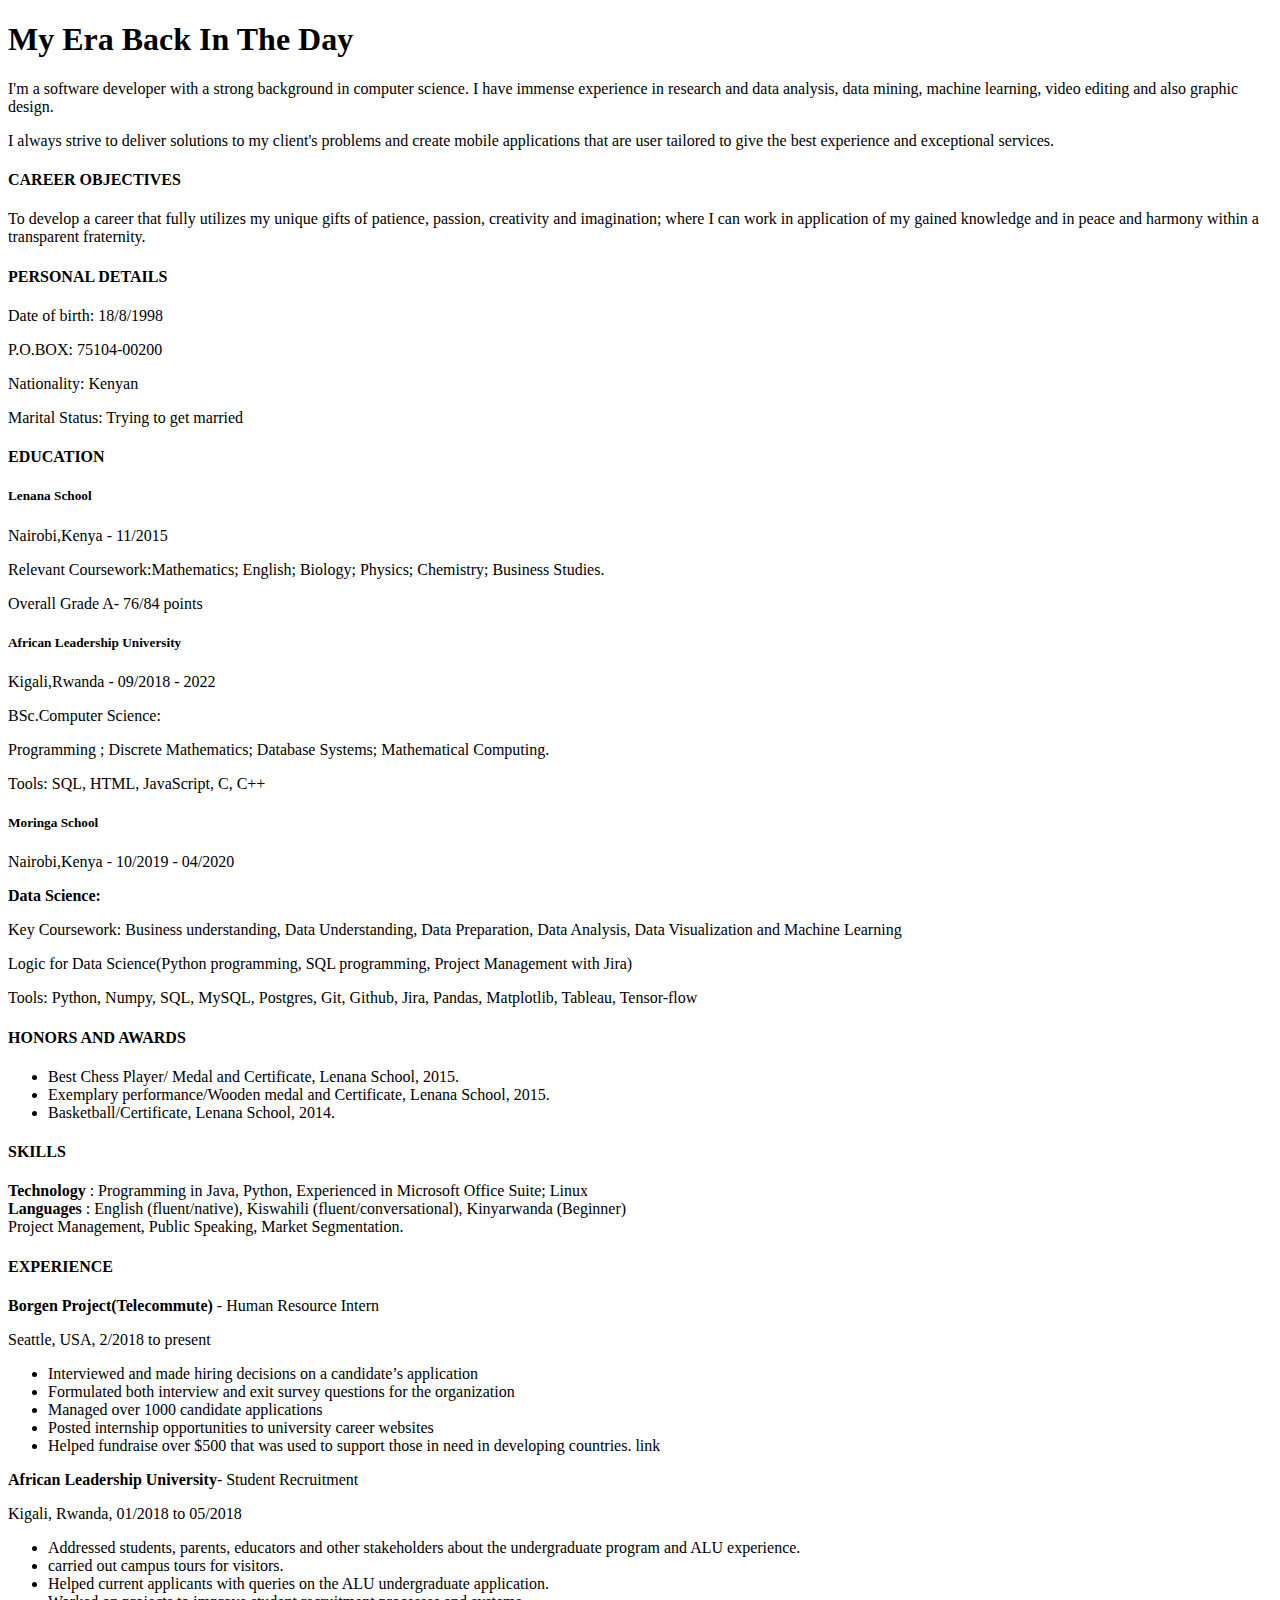
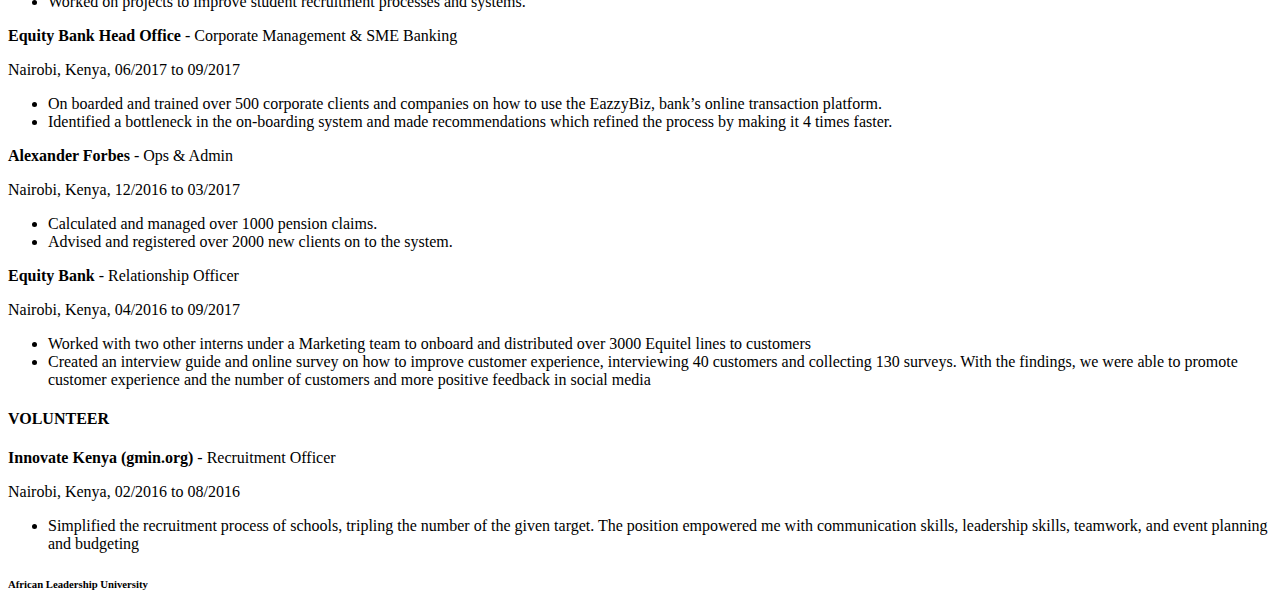
==== index.html @ 61477172 "changes to file structure" ====
<!DOCTYPE html>
<html lang="en" dir="ltr">
  <head>
    <meta charset="utf-8">
    <title>Daniel Ogechi</title>
    <link rel="stylesheet" href="css\style.css" type="text/css">
    <link href="https://cdn.jsdelivr.net/npm/bootstrap@5.0.2/dist/css/bootstrap.min.css" rel="stylesheet" integrity="sha384-EVSTQN3/azprG1Anm3QDgpJLIm9Nao0Yz1ztcQTwFspd3yD65VohhpuuCOmLASjC" crossorigin="anonymous">

  </head>
  <body>
    <h1 class="text-color">My Era Back In The Day</h1>


    <p>I'm a software developer with a strong background in computer science.
      I have immense experience in research and data analysis, data mining,
       machine learning, video editing and also graphic design. </p>

    <p>I always strive to deliver solutions to my client's
      problems and create mobile applications that are user tailored to
      give the best experience and exceptional services.</p>

    <div class="career">
      <h4>CAREER OBJECTIVES</h4>
      <p>To develop a career that fully utilizes my unique gifts of patience, passion, creativity and imagination; where I can work in application of my gained knowledge
        and in peace and harmony within a transparent fraternity.</p>
      </div>

    <div class="content-holder">
      <div id="personal">
        <h4 class="underline">PERSONAL DETAILS</h4>
        <p>Date of birth: 18/8/1998</p>
        <p>P.O.BOX: 75104-00200</p>
        <p>Nationality: Kenyan</p>
        <p>Marital Status: Trying to get married</p>

        <h4 class="underline">EDUCATION</h4>

        <h5><strong>Lenana School</strong> </h5>
        <p>Nairobi,Kenya - 11/2015</p>
        <p>Relevant Coursework:Mathematics; English; Biology; Physics; Chemistry; Business Studies.</p>
        <p>Overall Grade A- 76/84 points</p>

        <h5><strong>African Leadership University</strong> </h5>
        <p>Kigali,Rwanda - 09/2018 - 2022</p>
        <p>BSc.Computer Science:</p>
        <p>Programming ; Discrete Mathematics; Database Systems; Mathematical Computing.</p>
        <p>Tools: SQL, HTML, JavaScript, C, C++</p>

        <h5><strong>Moringa School</strong> </h5>
        <p>Nairobi,Kenya - 10/2019 - 04/2020</p>
        <p><strong>Data Science:</strong> </p>
        <p><li>Key Coursework: Business understanding, Data Understanding, Data Preparation, Data Analysis, Data Visualization and Machine Learning</li></p>
        <p><li>Logic for Data Science(Python programming, SQL programming, Project Management with Jira)</li></p>
        <p><li>Tools: Python, Numpy, SQL, MySQL, Postgres, Git, Github, Jira, Pandas, Matplotlib, Tableau, Tensor-flow</li></p>

        <h4>HONORS AND AWARDS</h4>
        <p>
          <ul>
            <li>Best Chess Player/ Medal and Certificate, Lenana School, 2015.</li>
            <li>Exemplary performance/Wooden medal and Certificate, Lenana School, 2015.</li>
            <li>Basketball/Certificate, Lenana School, 2014.</li>
          </ul>
        </p>

        <p><h4 class="underline">SKILLS</h4> </p>
        <p>
          <li><strong>Technology</strong> : Programming in  Java, Python, Experienced in Microsoft Office Suite; Linux</li>
          <li><strong>Languages</strong> : English (fluent/native), Kiswahili (fluent/conversational), Kinyarwanda (Beginner) </li>
          <li>Project Management, Public Speaking, Market Segmentation. </li>
        </p>
      </div>

      <div id="work-experience">
      <h4>EXPERIENCE</h4>

      <p><strong>Borgen Project(Telecommute)</strong> - Human Resource Intern</p>
      <p>Seattle, USA, 2/2018 to present</p>
      <ul>
        <li>Interviewed and made hiring decisions on a candidate’s application</li>
        <li>Formulated both interview and exit survey questions for the organization</li>
        <li>Managed over 1000 candidate applications</li>
        <li>Posted internship opportunities to university career websites</li>
        <li>Helped fundraise over $500 that was used to support those in need in developing countries. link</li>
      </ul>

      <p> <strong>African Leadership University</strong>- Student Recruitment
      <p>Kigali, Rwanda, 01/2018 to 05/2018</p>
      <ul>
        <li>Addressed students, parents, educators and other stakeholders about the undergraduate program and ALU experience.</li>
        <li>carried out campus tours for visitors.</li>
        <li>Helped current applicants with queries on the ALU undergraduate application.</li>
        <li>Worked on projects to improve student recruitment processes and systems.</li>
      </ul>
      </p>

      <p><strong>Equity Bank Head Office </strong> - Corporate Management & SME Banking</p>
      <p>Nairobi, Kenya, 06/2017 to 09/2017 </p>
      <ul>
        <li>On boarded and trained over 500 corporate clients and companies on how to use the EazzyBiz, bank’s online transaction platform.</li>
        <li>Identified a bottleneck in the on-boarding system and made recommendations which refined the process by making it 4 times faster.</li>
      </ul>

      <p><strong>Alexander Forbes</strong>  - Ops & Admin  </p>
      <p>Nairobi, Kenya, 12/2016 to 03/2017</p>
      <ul>
        <li>Calculated and managed over 1000 pension claims.</li>
        <li>Advised and registered over 2000 new clients on to the system.</li>
      </ul>

      <p><strong>Equity Bank </strong> - Relationship Officer </p>
      <p>Nairobi, Kenya, 04/2016 to 09/2017</p>
      <ul>
        <li>Worked with two other interns under a Marketing team to onboard and distributed over 3000 Equitel lines to customers</li>
        <li>Created an interview guide and online survey on how to improve customer experience, interviewing 40 customers and collecting 130 surveys. With the findings, we were able to promote customer experience
          and the number of customers and more positive feedback in social media</li>
      </ul>

      <p><h4 class="underline">VOLUNTEER</h4> </p>
      <p><strong>Innovate Kenya (gmin.org)</strong> - Recruitment Officer</p>
      <p>Nairobi, Kenya, 02/2016 to 08/2016</p>
      <ul>
        <li>Simplified the recruitment process of schools, tripling the number of the given target. The position empowered me with communication skills, leadership skills, teamwork, and event planning and budgeting</li>
      </ul>
    </div>
  </div>
  <p><h6>African Leadership University</h6> </p>
  <script src="https://cdn.jsdelivr.net/npm/bootstrap@5.0.2/dist/js/bootstrap.bundle.min.js" integrity="sha384-MrcW6ZMFYlzcLA8Nl+NtUVF0sA7MsXsP1UyJoMp4YLEuNSfAP+JcXn/tWtIaxVXM" crossorigin="anonymous"></script>
  </body>
</html>
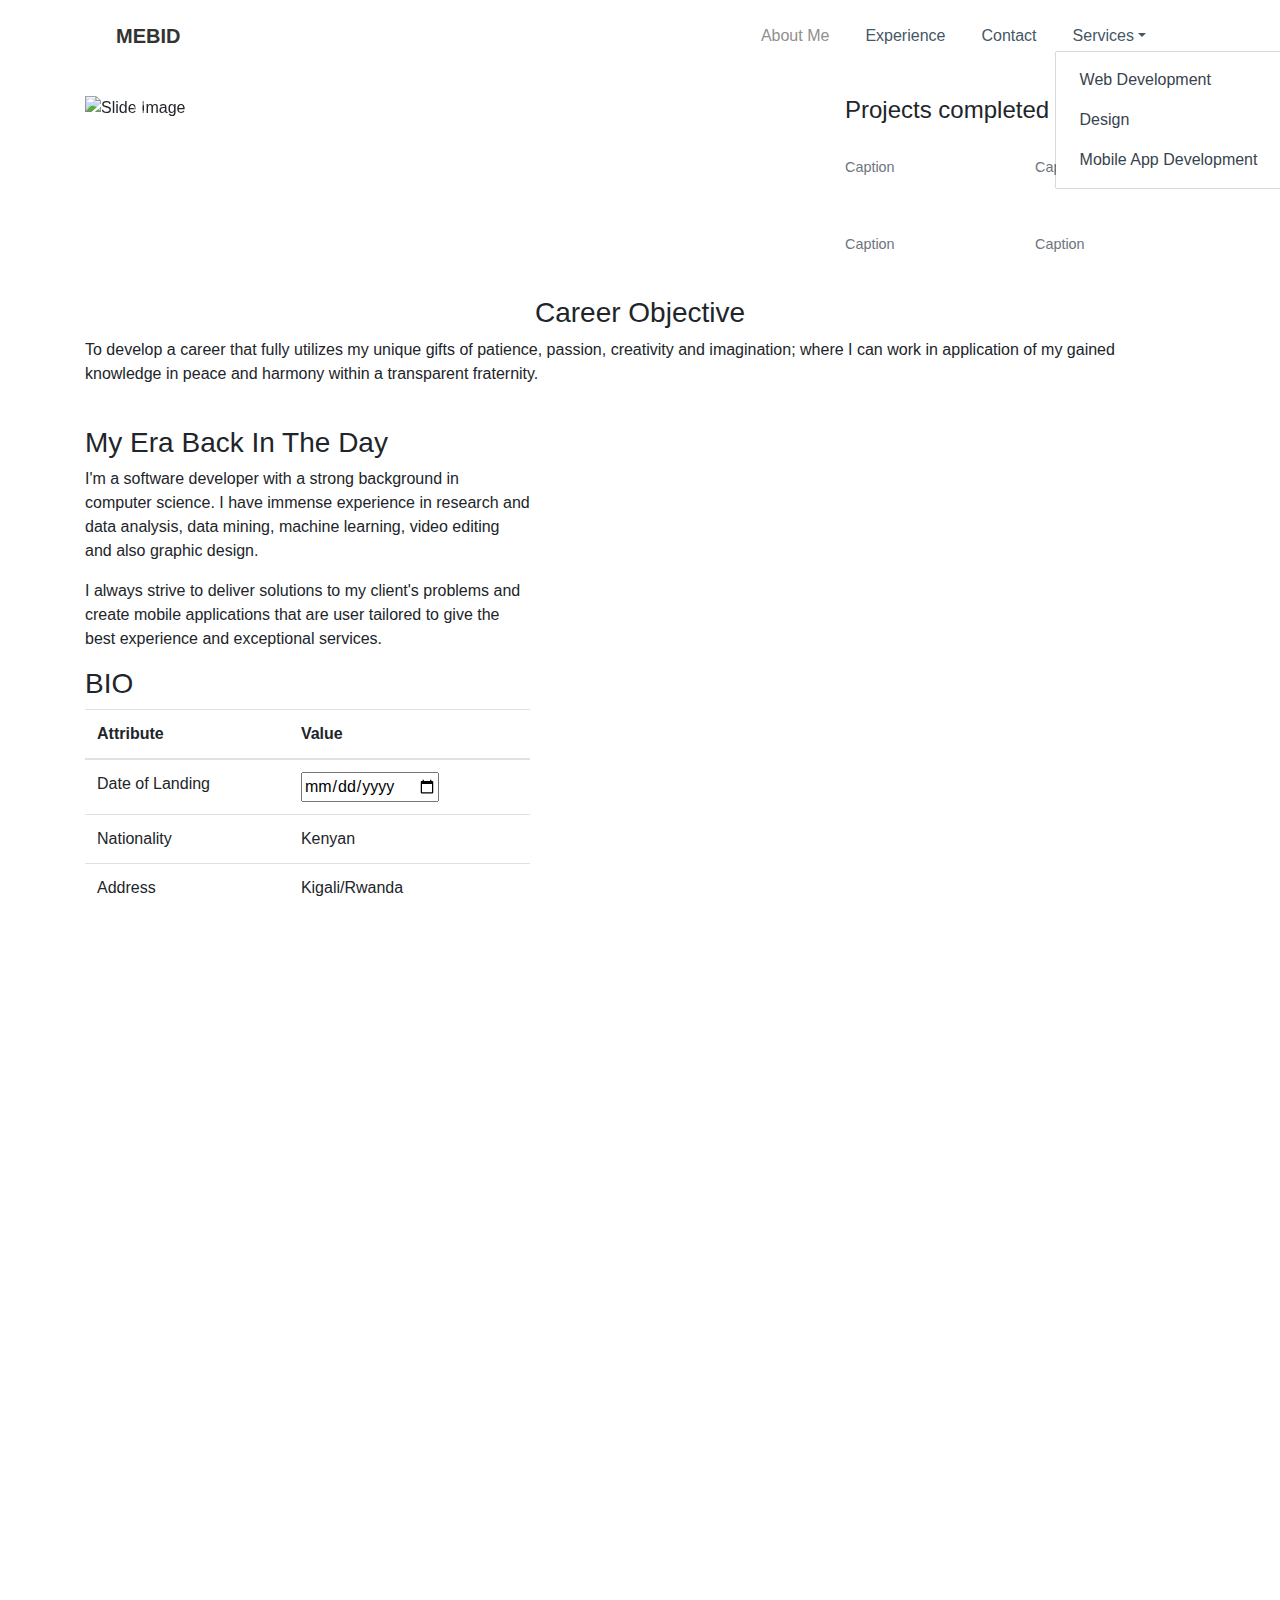
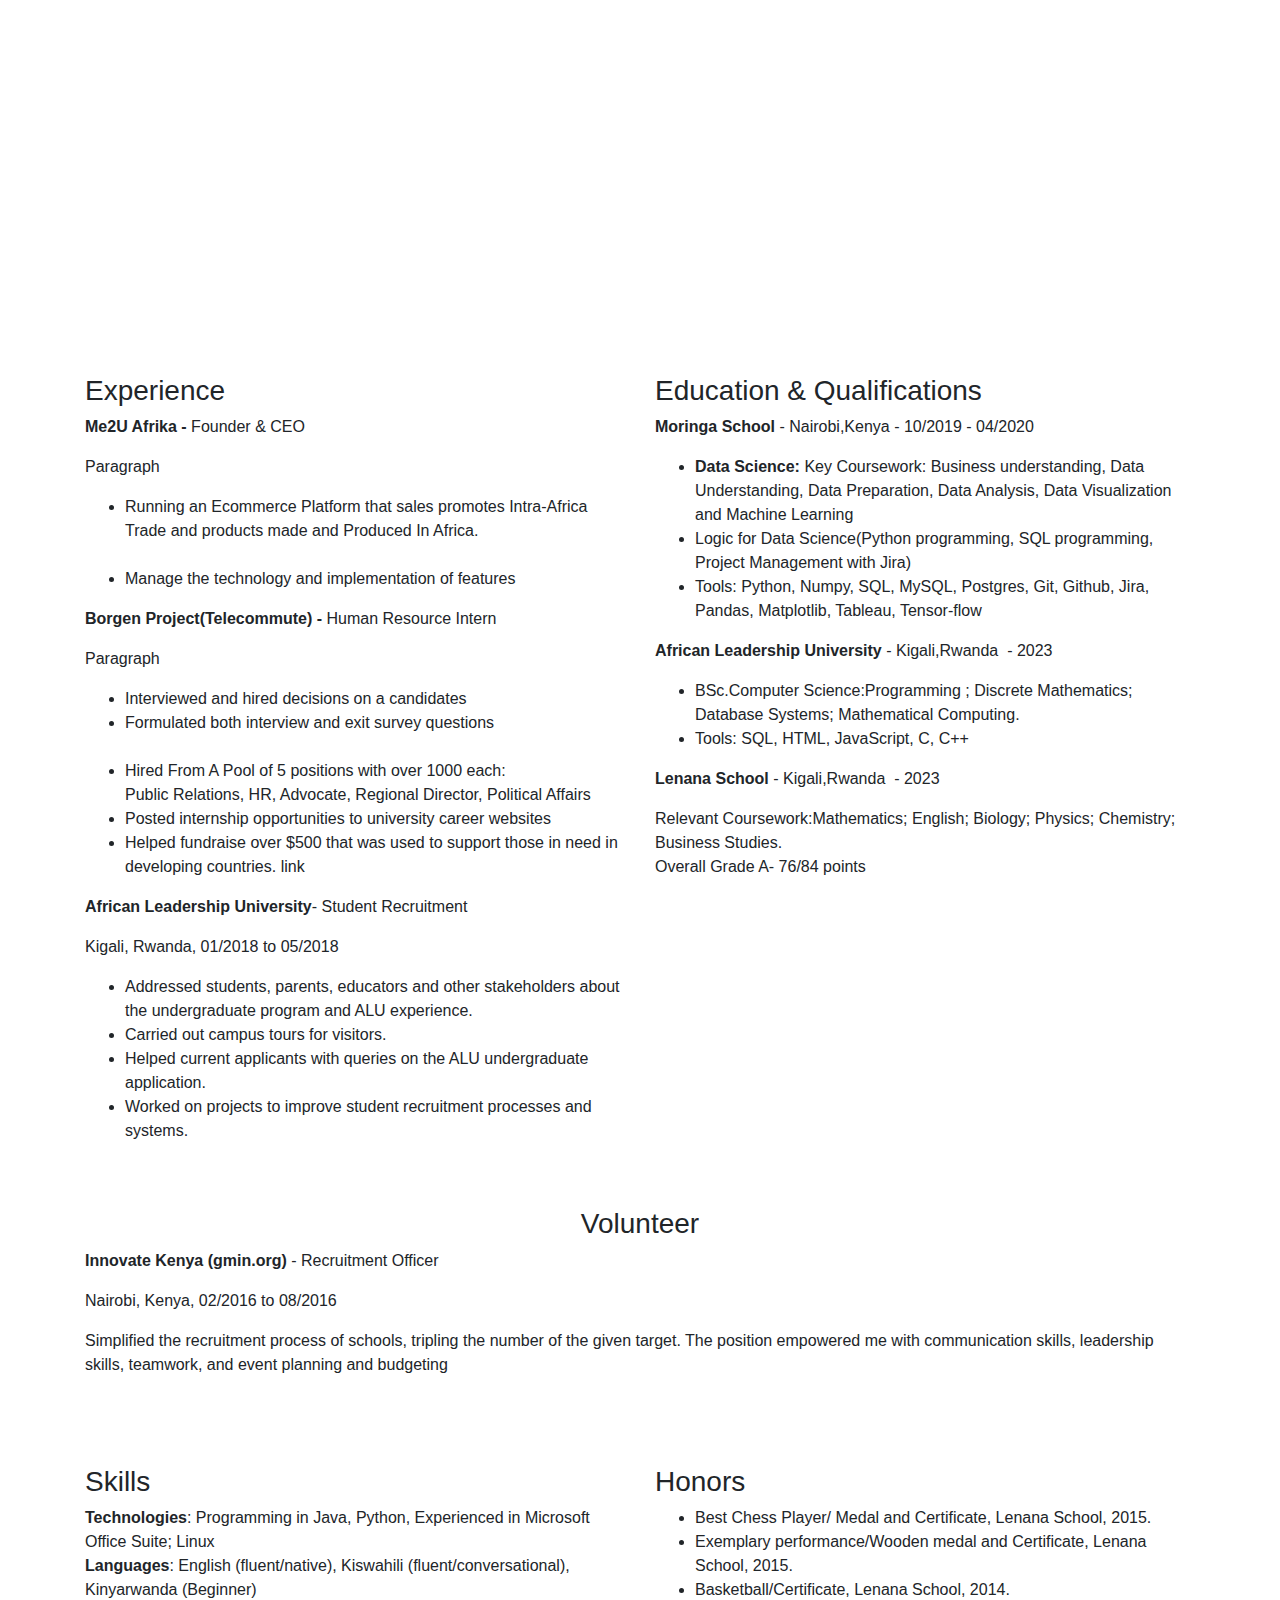
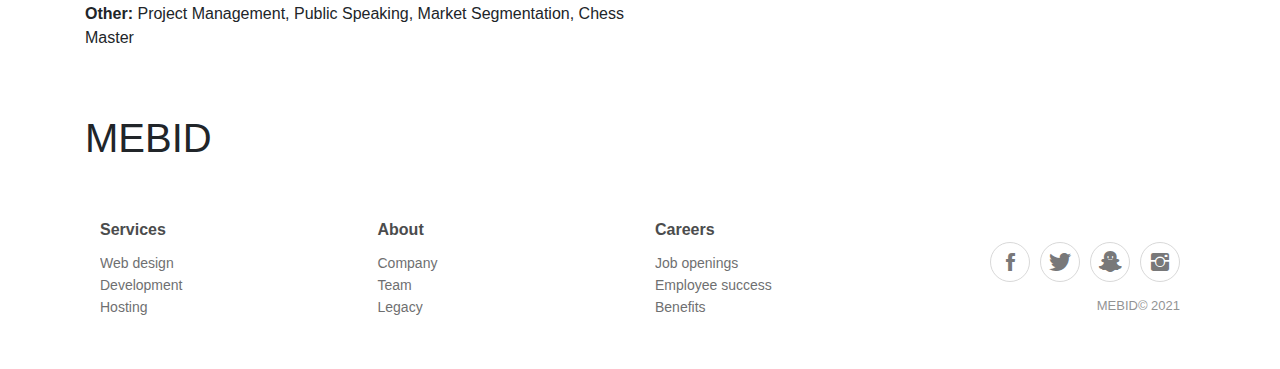
==== commit d4ed0646: "index file" ====
--- a/index.html
+++ b/index.html
@@ -1,129 +1,251 @@
 <!DOCTYPE html>
-<html lang="en" dir="ltr">
-  <head>
+<html lang="en">
+
+<head>
     <meta charset="utf-8">
+    <meta name="viewport" content="width=device-width, initial-scale=1.0, shrink-to-fit=no">
     <title>Daniel Ogechi</title>
-    <link rel="stylesheet" href="css\style.css" type="text/css">
-    <link href="https://cdn.jsdelivr.net/npm/bootstrap@5.0.2/dist/css/bootstrap.min.css" rel="stylesheet" integrity="sha384-EVSTQN3/azprG1Anm3QDgpJLIm9Nao0Yz1ztcQTwFspd3yD65VohhpuuCOmLASjC" crossorigin="anonymous">
+    <link rel="stylesheet" href="assets/bootstrap/css/bootstrap.min.css">
+    <link rel="stylesheet" href="assets/fonts/ionicons.min.css">
+    <link rel="stylesheet" href="assets/css/Footer-Clean.css">
+    <link rel="stylesheet" href="https://cdnjs.cloudflare.com/ajax/libs/Swiper/3.3.1/css/swiper.min.css">
+    <link rel="stylesheet" href="assets/css/Navigation-Clean.css">
+    <link rel="stylesheet" href="assets/css/Simple-Slider.css">
+    <link rel="stylesheet" href="assets/css/styles.css">
+</head>
 
-  </head>
-  <body>
-    <h1 class="text-color">My Era Back In The Day</h1>
+<body>
+    <div class="container">
+        <div class="row">
+            <div class="col">
+                <nav class="navbar navbar-light navbar-expand-md navigation-clean">
+                    <div class="container"><a class="navbar-brand" href="#">MEBID</a><button data-toggle="collapse" class="navbar-toggler" data-target="#navcol-1"><span class="sr-only">Toggle navigation</span><span class="navbar-toggler-icon"></span></button>
+                        <div class="collapse navbar-collapse" id="navcol-1">
+                            <ul class="navbar-nav ml-auto">
+                                <li class="nav-item"><a class="nav-link active" href="#">About Me</a></li>
+                                <li class="nav-item"><a class="nav-link" href="#">Experience</a></li>
+                                <li class="nav-item"><a class="nav-link" href="#">Contact</a></li>
+                                <li class="nav-item dropdown show"><a class="dropdown-toggle nav-link" aria-expanded="true" data-toggle="dropdown" href="#">Services</a>
+                                    <div class="dropdown-menu show"><a class="dropdown-item" href="#">Web Development</a><a class="dropdown-item" href="#">Design</a><a class="dropdown-item" href="#">Mobile App Development</a></div>
+                                </li>
+                            </ul>
+                        </div>
+                    </div>
+                </nav>
+            </div>
+        </div>
+        <div class="row mt-4 mb-4">
+            <div class="col col-8">
+                <div class="carousel slide" data-ride="carousel" id="carousel-1">
+                    <div class="carousel-inner">
+                        <div class="carousel-item active"><img class="w-100 d-block" src="https://cdn.bootstrapstudio.io/placeholders/1400x800.png" alt="Slide Image"></div>
+                        <div class="carousel-item"><img class="w-100 d-block" src="https://cdn.bootstrapstudio.io/placeholders/1400x800.png" alt="Slide Image"></div>
+                        <div class="carousel-item"><img class="w-100 d-block" src="https://cdn.bootstrapstudio.io/placeholders/1400x800.png" alt="Slide Image"></div>
+                    </div>
+                    <div><a class="carousel-control-prev" href="#carousel-1" role="button" data-slide="prev"><span class="carousel-control-prev-icon"></span><span class="sr-only">Previous</span></a><a class="carousel-control-next" href="#carousel-1" role="button" data-slide="next"><span class="carousel-control-next-icon"></span><span class="sr-only">Next</span></a></div>
+                    <ol class="carousel-indicators">
+                        <li data-target="#carousel-1" data-slide-to="0" class="active"></li>
+                        <li data-target="#carousel-1" data-slide-to="1"></li>
+                        <li data-target="#carousel-1" data-slide-to="2"></li>
+                    </ol>
+                </div>
+            </div>
+            <div class="col">
+                <div class="row">
+                    <div class="col">
+                        <h4>Projects completed</h4>
+                    </div>
+                </div>
+                <div class="row">
+                    <div class="col col-6">
+                        <figure class="figure"><img class="img-fluid figure-img">
+                            <figcaption class="figure-caption">Caption</figcaption>
+                        </figure>
+                    </div>
+                    <div class="col">
+                        <figure class="figure"><img class="img-fluid figure-img">
+                            <figcaption class="figure-caption">Caption</figcaption>
+                        </figure>
+                    </div>
+                </div>
+                <div class="row mt-3">
+                    <div class="col col-6">
+                        <figure class="figure"><img class="img-fluid figure-img">
+                            <figcaption class="figure-caption">Caption</figcaption>
+                        </figure>
+                    </div>
+                    <div class="col">
+                        <figure class="figure"><img class="img-fluid figure-img">
+                            <figcaption class="figure-caption">Caption</figcaption>
+                        </figure>
+                    </div>
+                </div>
+            </div>
+        </div>
+        <div class="row">
+            <div class="col">
+                <h3 class="objective" style="text-align: center;">Career Objective<br></h3>
+                <p>To develop a career that fully utilizes my unique gifts of patience, passion, creativity and imagination; where I can work in application of my gained knowledge in peace and harmony within a transparent fraternity.<br><br></p>
+            </div>
+        </div>
+        <div class="row">
+            <div class="col col-5 aboutme">
+                <h3>My Era Back In The Day</h3>
+                <p>I'm a software developer with a strong background in computer science. I have immense experience in research and data analysis, data mining, machine learning, video editing and also graphic design.&nbsp;</p>
+                <p>I always strive to deliver solutions to my client's problems and create mobile applications that are user tailored to give the best experience and exceptional services.</p>
+                <h3>BIO</h3>
+                <div class="table-responsive">
+                    <table class="table">
+                        <thead>
+                            <tr>
+                                <th>Attribute</th>
+                                <th>Value</th>
+                            </tr>
+                        </thead>
+                        <tbody>
+                            <tr>
+                                <td>Date of Landing</td>
+                                <td><input type="date"></td>
+                            </tr>
+                            <tr>
+                                <td>Nationality</td>
+                                <td>Kenyan</td>
+                            </tr>
+                            <tr>
+                                <td>Address</td>
+                                <td>Kigali/Rwanda</td>
+                            </tr>
+                        </tbody>
+                    </table>
+                </div>
+            </div>
+            <div class="col col-6">
+                <div class="simple-slider">
+                    <div class="swiper-container">
+                        <div class="swiper-wrapper">
+                            <div class="swiper-slide" style="background: url(&quot;https://cdn.bootstrapstudio.io/placeholders/1400x800.png&quot;) center center / cover no-repeat;"></div>
+                            <div class="swiper-slide" style="background: url(&quot;https://cdn.bootstrapstudio.io/placeholders/1400x800.png&quot;) center center / cover no-repeat;"></div>
+                            <div class="swiper-slide" style="background: url(&quot;https://cdn.bootstrapstudio.io/placeholders/1400x800.png&quot;) center center / cover no-repeat;"></div>
+                        </div>
+                        <div class="swiper-pagination"></div>
+                        <div class="swiper-button-prev"></div>
+                        <div class="swiper-button-next"></div>
+                    </div>
+                </div>
+            </div>
+        </div>
+        <div class="row mt-5">
+            <div class="col col-6 experience">
+                <h3>Experience</h3>
+                <p><strong>Me2U Afrika -</strong>&nbsp;Founder &amp; CEO</p>
+                <p>Paragraph</p>
+                <ul>
+                    <li>Running an Ecommerce Platform that sales promotes Intra-Africa Trade and products made and Produced In Africa.<br><br></li>
+                    <li>Manage the technology and implementation of features</li>
+                </ul>
+                <p></p>
+                <p><strong>Borgen Project(Telecommute) -</strong> Human Resource Intern</p>
+                <p>Paragraph</p>
+                <ul>
+                    <li>Interviewed and hired decisions on a candidates<br></li>
+                    <li>Formulated both interview and exit survey questions<br><br></li>
+                    <li>Hired From A Pool of 5 positions with over 1000 each:&nbsp;<br>Public Relations, HR, Advocate, Regional Director, Political Affairs<br></li>
+                    <li>Posted internship opportunities to university career websites<br></li>
+                    <li>Helped fundraise over $500 that was used to support those in need in developing countries. link<br></li>
+                </ul>
+                <p><strong>African Leadership University</strong>- Student Recruitment<br></p>
+                <p>Kigali, Rwanda, 01/2018 to 05/2018<br></p>
+                <ul>
+                    <li>Addressed students, parents, educators and other stakeholders about the undergraduate program and ALU experience.<br></li>
+                    <li>Carried out campus tours for visitors.<br></li>
+                    <li>Helped current applicants with queries on the ALU undergraduate application.<br></li>
+                    <li>Worked on projects to improve student recruitment processes and systems.<br><br></li>
+                </ul>
+            </div>
+            <div class="col">
+                <h3>Education &amp; Qualifications</h3>
+                <p><strong>Moringa School</strong>&nbsp;- Nairobi,Kenya - 10/2019 - 04/2020<br></p>
+                <ul>
+                    <li><strong>Data Science:&nbsp;</strong>Key Coursework: Business understanding, Data Understanding, Data Preparation, Data Analysis, Data Visualization and Machine Learning<br></li>
+                    <li>Logic for Data Science(Python programming, SQL programming, Project Management with Jira)<br></li>
+                    <li>Tools: Python, Numpy, SQL, MySQL, Postgres, Git, Github, Jira, Pandas, Matplotlib, Tableau, Tensor-flow<br></li>
+                </ul>
+                <p><strong>African Leadership University</strong>&nbsp;- Kigali,Rwanda&nbsp; - 2023<br></p>
+                <ul>
+                    <li>BSc.Computer Science:Programming ; Discrete Mathematics; Database Systems; Mathematical Computing.<br></li>
+                    <li>Tools: SQL, HTML, JavaScript, C, C++<br></li>
+                </ul>
+                <p><strong>Lenana School</strong>&nbsp;- Kigali,Rwanda&nbsp; - 2023<br></p>
+                <p></p>
+                <p></p>
+                <p>Relevant Coursework:Mathematics; English; Biology; Physics; Chemistry; Business Studies.<br>Overall Grade A- 76/84 points<br></p>
+            </div>
+        </div>
+        <div class="row mt-4">
+            <div class="col">
+                <h3 class="volunteer" style="text-align:center;">Volunteer</h3>
+                <p><strong>Innovate Kenya (gmin.org)</strong>&nbsp;- Recruitment Officer&nbsp;<br></p>
+                <p>Nairobi, Kenya, 02/2016 to 08/2016<br></p>
+                <p>Simplified the recruitment process of schools, tripling the number of the given target. The position empowered me with communication skills, leadership skills, teamwork, and event planning and budgeting<br><br><br></p>
+            </div>
+        </div>
+        <div class="row mt-4">
+            <div class="col col-6">
+                <h3>Skills</h3>
+                <p><strong>Technologies</strong>: Programming in&nbsp;Java, Python, Experienced in Microsoft Office Suite; Linux<br><strong>Languages</strong>: English (fluent/native), Kiswahili (fluent/conversational), Kinyarwanda (Beginner) <br><strong>Other:&nbsp;</strong>Project Management, Public Speaking, Market Segmentation, Chess Master<br></p>
+            </div>
+            <div class="col">
+                <h3>Honors<br></h3>
+                <ul>
+                    <li>Best Chess Player/ Medal and Certificate, Lenana School, 2015.<br></li>
+                    <li>Exemplary performance/Wooden medal and Certificate, Lenana School, 2015.<br></li>
+                    <li>Basketball/Certificate, Lenana School, 2014.<br></li>
+                </ul>
+            </div>
+        </div>
+        <div class="row mt-5">
+            <div class="col">
+                <h1>MEBID</h1>
+                <footer class="footer-clean">
+                    <div class="container">
+                        <div class="row justify-content-center">
+                            <div class="col-sm-4 col-md-3 item">
+                                <h3>Services</h3>
+                                <ul>
+                                    <li><a href="#">Web design</a></li>
+                                    <li><a href="#">Development</a></li>
+                                    <li><a href="#">Hosting</a></li>
+                                </ul>
+                            </div>
+                            <div class="col-sm-4 col-md-3 item">
+                                <h3>About</h3>
+                                <ul>
+                                    <li><a href="#">Company</a></li>
+                                    <li><a href="#">Team</a></li>
+                                    <li><a href="#">Legacy</a></li>
+                                </ul>
+                            </div>
+                            <div class="col-sm-4 col-md-3 item">
+                                <h3>Careers</h3>
+                                <ul>
+                                    <li><a href="#">Job openings</a></li>
+                                    <li><a href="#">Employee success</a></li>
+                                    <li><a href="#">Benefits</a></li>
+                                </ul>
+                            </div>
+                            <div class="col-lg-3 item social"><a href="#"><i class="icon ion-social-facebook"></i></a><a href="#"><i class="icon ion-social-twitter"></i></a><a href="#"><i class="icon ion-social-snapchat"></i></a><a href="#"><i class="icon ion-social-instagram"></i></a>
+                                <p class="copyright">MEBID© 2021</p>
+                            </div>
+                        </div>
+                    </div>
+                </footer>
+            </div>
+        </div>
+    </div>
+    <script src="assets/js/jquery.min.js"></script>
+    <script src="assets/bootstrap/js/bootstrap.min.js"></script>
+    <script src="https://cdnjs.cloudflare.com/ajax/libs/Swiper/3.3.1/js/swiper.jquery.min.js"></script>
+    <script src="assets/js/Simple-Slider.js"></script>
+</body>
 
-
-    <p>I'm a software developer with a strong background in computer science.
-      I have immense experience in research and data analysis, data mining,
-       machine learning, video editing and also graphic design. </p>
-
-    <p>I always strive to deliver solutions to my client's
-      problems and create mobile applications that are user tailored to
-      give the best experience and exceptional services.</p>
-
-    <div class="career">
-      <h4>CAREER OBJECTIVES</h4>
-      <p>To develop a career that fully utilizes my unique gifts of patience, passion, creativity and imagination; where I can work in application of my gained knowledge
-        and in peace and harmony within a transparent fraternity.</p>
-      </div>
-
-    <div class="content-holder">
-      <div id="personal">
-        <h4 class="underline">PERSONAL DETAILS</h4>
-        <p>Date of birth: 18/8/1998</p>
-        <p>P.O.BOX: 75104-00200</p>
-        <p>Nationality: Kenyan</p>
-        <p>Marital Status: Trying to get married</p>
-
-        <h4 class="underline">EDUCATION</h4>
-
-        <h5><strong>Lenana School</strong> </h5>
-        <p>Nairobi,Kenya - 11/2015</p>
-        <p>Relevant Coursework:Mathematics; English; Biology; Physics; Chemistry; Business Studies.</p>
-        <p>Overall Grade A- 76/84 points</p>
-
-        <h5><strong>African Leadership University</strong> </h5>
-        <p>Kigali,Rwanda - 09/2018 - 2022</p>
-        <p>BSc.Computer Science:</p>
-        <p>Programming ; Discrete Mathematics; Database Systems; Mathematical Computing.</p>
-        <p>Tools: SQL, HTML, JavaScript, C, C++</p>
-
-        <h5><strong>Moringa School</strong> </h5>
-        <p>Nairobi,Kenya - 10/2019 - 04/2020</p>
-        <p><strong>Data Science:</strong> </p>
-        <p><li>Key Coursework: Business understanding, Data Understanding, Data Preparation, Data Analysis, Data Visualization and Machine Learning</li></p>
-        <p><li>Logic for Data Science(Python programming, SQL programming, Project Management with Jira)</li></p>
-        <p><li>Tools: Python, Numpy, SQL, MySQL, Postgres, Git, Github, Jira, Pandas, Matplotlib, Tableau, Tensor-flow</li></p>
-
-        <h4>HONORS AND AWARDS</h4>
-        <p>
-          <ul>
-            <li>Best Chess Player/ Medal and Certificate, Lenana School, 2015.</li>
-            <li>Exemplary performance/Wooden medal and Certificate, Lenana School, 2015.</li>
-            <li>Basketball/Certificate, Lenana School, 2014.</li>
-          </ul>
-        </p>
-
-        <p><h4 class="underline">SKILLS</h4> </p>
-        <p>
-          <li><strong>Technology</strong> : Programming in  Java, Python, Experienced in Microsoft Office Suite; Linux</li>
-          <li><strong>Languages</strong> : English (fluent/native), Kiswahili (fluent/conversational), Kinyarwanda (Beginner) </li>
-          <li>Project Management, Public Speaking, Market Segmentation. </li>
-        </p>
-      </div>
-
-      <div id="work-experience">
-      <h4>EXPERIENCE</h4>
-
-      <p><strong>Borgen Project(Telecommute)</strong> - Human Resource Intern</p>
-      <p>Seattle, USA, 2/2018 to present</p>
-      <ul>
-        <li>Interviewed and made hiring decisions on a candidate’s application</li>
-        <li>Formulated both interview and exit survey questions for the organization</li>
-        <li>Managed over 1000 candidate applications</li>
-        <li>Posted internship opportunities to university career websites</li>
-        <li>Helped fundraise over $500 that was used to support those in need in developing countries. link</li>
-      </ul>
-
-      <p> <strong>African Leadership University</strong>- Student Recruitment
-      <p>Kigali, Rwanda, 01/2018 to 05/2018</p>
-      <ul>
-        <li>Addressed students, parents, educators and other stakeholders about the undergraduate program and ALU experience.</li>
-        <li>carried out campus tours for visitors.</li>
-        <li>Helped current applicants with queries on the ALU undergraduate application.</li>
-        <li>Worked on projects to improve student recruitment processes and systems.</li>
-      </ul>
-      </p>
-
-      <p><strong>Equity Bank Head Office </strong> - Corporate Management & SME Banking</p>
-      <p>Nairobi, Kenya, 06/2017 to 09/2017 </p>
-      <ul>
-        <li>On boarded and trained over 500 corporate clients and companies on how to use the EazzyBiz, bank’s online transaction platform.</li>
-        <li>Identified a bottleneck in the on-boarding system and made recommendations which refined the process by making it 4 times faster.</li>
-      </ul>
-
-      <p><strong>Alexander Forbes</strong>  - Ops & Admin  </p>
-      <p>Nairobi, Kenya, 12/2016 to 03/2017</p>
-      <ul>
-        <li>Calculated and managed over 1000 pension claims.</li>
-        <li>Advised and registered over 2000 new clients on to the system.</li>
-      </ul>
-
-      <p><strong>Equity Bank </strong> - Relationship Officer </p>
-      <p>Nairobi, Kenya, 04/2016 to 09/2017</p>
-      <ul>
-        <li>Worked with two other interns under a Marketing team to onboard and distributed over 3000 Equitel lines to customers</li>
-        <li>Created an interview guide and online survey on how to improve customer experience, interviewing 40 customers and collecting 130 surveys. With the findings, we were able to promote customer experience
-          and the number of customers and more positive feedback in social media</li>
-      </ul>
-
-      <p><h4 class="underline">VOLUNTEER</h4> </p>
-      <p><strong>Innovate Kenya (gmin.org)</strong> - Recruitment Officer</p>
-      <p>Nairobi, Kenya, 02/2016 to 08/2016</p>
-      <ul>
-        <li>Simplified the recruitment process of schools, tripling the number of the given target. The position empowered me with communication skills, leadership skills, teamwork, and event planning and budgeting</li>
-      </ul>
-    </div>
-  </div>
-  <p><h6>African Leadership University</h6> </p>
-  <script src="https://cdn.jsdelivr.net/npm/bootstrap@5.0.2/dist/js/bootstrap.bundle.min.js" integrity="sha384-MrcW6ZMFYlzcLA8Nl+NtUVF0sA7MsXsP1UyJoMp4YLEuNSfAP+JcXn/tWtIaxVXM" crossorigin="anonymous"></script>
-  </body>
-</html>
+</html>--- a/assets/css/Footer-Clean.css
+++ b/assets/css/Footer-Clean.css
@@ -0,0 +1,86 @@
+.footer-clean {
+  padding: 50px 0;
+  background-color: #fff;
+  color: #4b4c4d;
+}
+
+.footer-clean h3 {
+  margin-top: 0;
+  margin-bottom: 12px;
+  font-weight: bold;
+  font-size: 16px;
+}
+
+.footer-clean ul {
+  padding: 0;
+  list-style: none;
+  line-height: 1.6;
+  font-size: 14px;
+  margin-bottom: 0;
+}
+
+.footer-clean ul a {
+  color: inherit;
+  text-decoration: none;
+  opacity: 0.8;
+}
+
+.footer-clean ul a:hover {
+  opacity: 1;
+}
+
+.footer-clean .item.social {
+  text-align: right;
+}
+
+@media (max-width:767px) {
+  .footer-clean .item {
+    text-align: center;
+    padding-bottom: 20px;
+  }
+}
+
+@media (max-width: 768px) {
+  .footer-clean .item.social {
+    text-align: center;
+  }
+}
+
+.footer-clean .item.social > a {
+  font-size: 24px;
+  width: 40px;
+  height: 40px;
+  line-height: 40px;
+  display: inline-block;
+  text-align: center;
+  border-radius: 50%;
+  border: 1px solid #ccc;
+  margin-left: 10px;
+  margin-top: 22px;
+  color: inherit;
+  opacity: 0.75;
+}
+
+.footer-clean .item.social > a:hover {
+  opacity: 0.9;
+}
+
+@media (max-width:991px) {
+  .footer-clean .item.social > a {
+    margin-top: 40px;
+  }
+}
+
+@media (max-width:767px) {
+  .footer-clean .item.social > a {
+    margin-top: 10px;
+  }
+}
+
+.footer-clean .copyright {
+  margin-top: 14px;
+  margin-bottom: 0;
+  font-size: 13px;
+  opacity: 0.6;
+}
+
--- a/assets/css/Navigation-Clean.css
+++ b/assets/css/Navigation-Clean.css
@@ -0,0 +1,81 @@
+.navigation-clean {
+  background: #fff;
+  padding-top: .75rem;
+  padding-bottom: .75rem;
+  color: #333;
+  border-radius: 0;
+  box-shadow: none;
+  border: none;
+  margin-bottom: 0;
+}
+
+@media (min-width:768px) {
+  .navigation-clean {
+    padding-top: 1rem;
+    padding-bottom: 1rem;
+  }
+}
+
+.navigation-clean .navbar-brand {
+  font-weight: bold;
+  color: inherit;
+}
+
+.navigation-clean .navbar-brand:hover {
+  color: #222;
+}
+
+.navigation-clean .navbar-toggler {
+  border-color: #ddd;
+}
+
+.navigation-clean .navbar-toggler:hover, .navigation-clean .navbar-toggler:focus {
+  background: none;
+}
+
+.navigation-clean .navbar-toggler {
+  color: #888;
+}
+
+.navigation-clean .navbar-collapse, .navigation-clean .form-inline {
+  border-top-color: #ddd;
+}
+
+.navigation-clean.navbar-light .navbar-nav .nav-link.active, .navigation-clean.navbar-light .navbar-nav .nav-link.active:focus, .navigation-clean.navbar-light .navbar-nav .nav-link.active:hover {
+  color: #8f8f8f;
+  box-shadow: none;
+  background: none;
+  pointer-events: none;
+}
+
+.navigation-clean.navbar .navbar-nav .nav-link {
+  padding-left: 18px;
+  padding-right: 18px;
+}
+
+.navigation-clean.navbar-light .navbar-nav .nav-link {
+  color: #465765;
+}
+
+.navigation-clean.navbar-light .navbar-nav .nav-link:focus, .navigation-clean.navbar-light .navbar-nav .nav-link:hover {
+  color: #37434d !important;
+  background-color: transparent;
+}
+
+.navigation-clean .navbar-nav > li > .dropdown-menu {
+  margin-top: -5px;
+  box-shadow: none;
+  background-color: #fff;
+  border-radius: 2px;
+}
+
+.navigation-clean .dropdown-menu .dropdown-item:focus, .navigation-clean .dropdown-menu .dropdown-item {
+  line-height: 2;
+  color: #37434d;
+}
+
+.navigation-clean .dropdown-menu .dropdown-item:focus, .navigation-clean .dropdown-menu .dropdown-item:hover {
+  background: #eee;
+  color: inherit;
+}
+
--- a/assets/css/Simple-Slider.css
+++ b/assets/css/Simple-Slider.css
@@ -0,0 +1,25 @@
+.simple-slider .swiper-slide {
+  height: 500px;
+  background-repeat: no-repeat;
+  background-size: cover;
+  background-position: center;
+}
+
+.simple-slider .swiper-button-next, .simple-slider .swiper-button-prev {
+  width: 50px;
+  margin-left: 20px;
+  margin-right: 20px;
+}
+
+@media (max-width:767px) {
+  .simple-slider .swiper-button-next, .simple-slider .swiper-button-prev {
+    display: none;
+  }
+}
+
+@media (max-width:767px) {
+  .simple-slider .swiper-slide {
+    height: 360px;
+  }
+}
+
